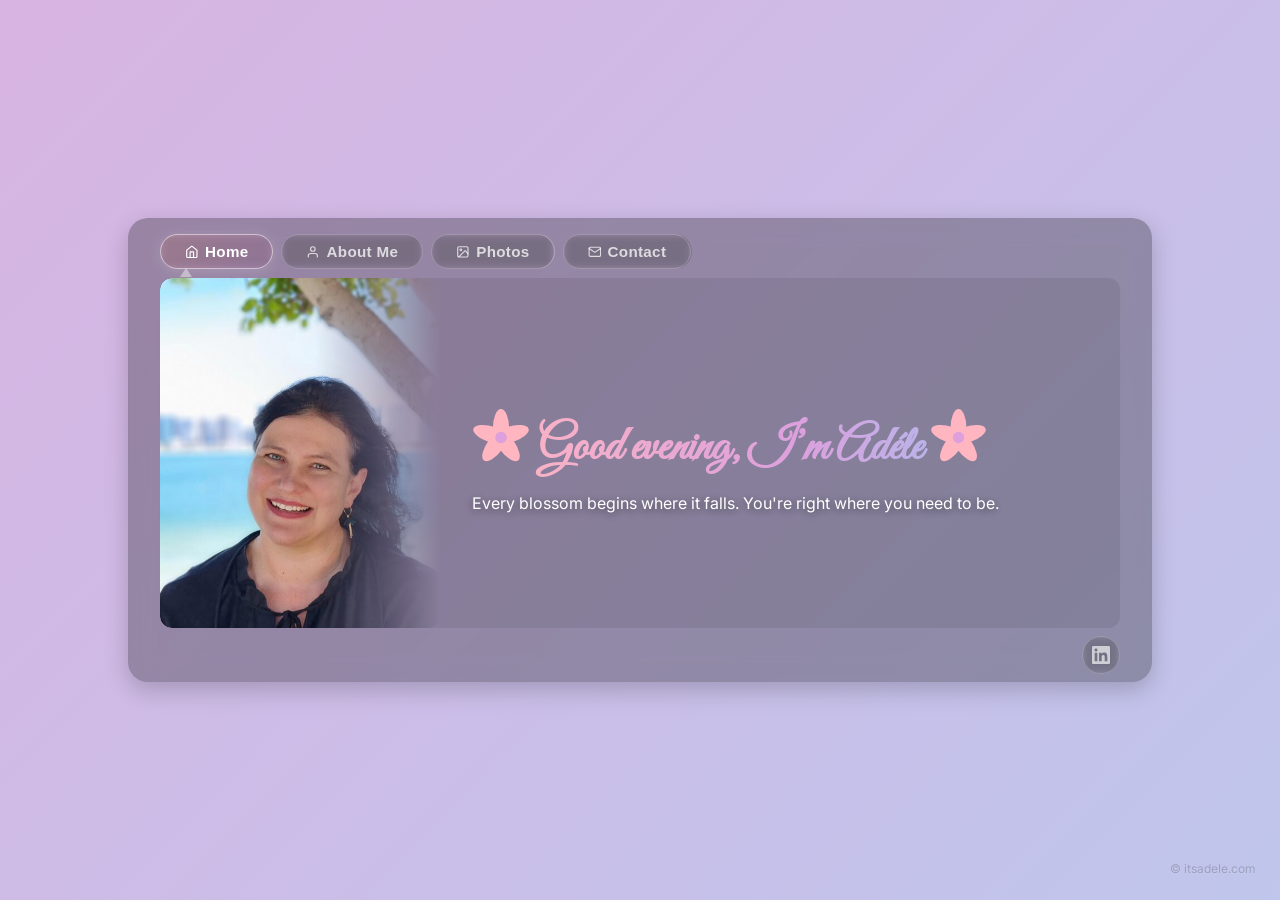
==== font-option-3/index.html @ fbb3a198 "Add three font option previews in subdirectories" ====
<!DOCTYPE html>
<html lang="en">
<head>
  <meta charset="UTF-8">
  <meta name="viewport" content="width=device-width, initial-scale=1.0">
  <title>Ad&eacute;le</title>
  <link rel="icon" type="image/png" href="/favicon/favicon-96x96.png" sizes="96x96" />
  <link rel="icon" type="image/svg+xml" href="/favicon/favicon.svg" />
  <link rel="shortcut icon" href="/favicon/favicon.ico" />
  <link rel="apple-touch-icon" sizes="180x180" href="/favicon/apple-touch-icon.png" />
  <link rel="manifest" href="/favicon/site.webmanifest" />
  <link rel="preconnect" href="https://fonts.googleapis.com">
  <link rel="preconnect" href="https://fonts.gstatic.com" crossorigin>
  <link href="https://fonts.googleapis.com/css2?family=Playfair+Display:wght@500;600&family=Inter:wght@400;600&family=Great+Vibes&display=swap" rel="stylesheet">
  <link rel="stylesheet" href="style.css?v=5">
  <style>
    .tabs {
      display: flex;
      gap: 0.5rem;
      justify-content: flex-start;
      margin-bottom: 9px;
      flex-wrap: wrap;
    }
    .tab, #contact-form button {
      display: inline-flex;
      align-items: center;
      gap: 0.4rem;
      padding: 0.5rem 1.5rem;
      border: 1px solid rgba(255, 255, 255, 0.2);
      border-radius: 999px;
      background: rgba(255, 255, 255, 0.08);
      color: rgba(255, 255, 255, 0.75);
      font-size: 0.95rem;
      font-weight: 600;
      cursor: pointer;
      transition: 0.15s;
      backdrop-filter: blur(4px);
      letter-spacing: 0.02em;
    }
    .tab svg {
      flex-shrink: 0;
    }
    .tab:hover, #contact-form button:hover {
      background: rgba(255, 255, 255, 0.18);
      border-color: rgba(255, 255, 255, 0.35);
      color: #fff;
    }
    .tab:active, #contact-form button:active {
      transform: scale(0.97);
    }
    .tab.active {
      position: relative;
      z-index: 3;
      background: linear-gradient(135deg, rgba(255,182,193,0.3), rgba(221,160,221,0.3));
      border-color: rgba(255, 255, 255, 0.5);
      color: #fff;
      box-shadow: 0 2px 12px rgba(255, 255, 255, 0.15);
    }
    @media (max-width: 640px) {
      .tabs {
        flex-wrap: nowrap;
        overflow-x: auto;
        scrollbar-width: none;
        -ms-overflow-style: none;
      }
      .tabs::-webkit-scrollbar {
        display: none;
      }
      .tab, #contact-form button {
        font-size: 0.8rem;
        padding: 0.4rem 0.8rem;
        gap: 0.3rem;
        white-space: nowrap;
      }
      .tab svg {
        width: 0.85em;
        height: 0.85em;
      }
    }
    .tab.active::after {
      content: "";
      position: absolute;
      left: 1.2rem;
      top: 100%;
      border-left: 6px solid transparent;
      border-right: 6px solid transparent;
      border-bottom: 9px solid rgba(255, 255, 255, 0.4);
      filter: drop-shadow(0 2px 2px rgba(255, 255, 255, 0.15));
    }
    .tab-content {
      display: none;
    }
    .tab-content.active {
      display: block;
    }
    #contact-form {
      display: flex;
      flex-direction: column;
      gap: 0.75rem;
      margin-top: 1rem;
    }
    .form-fields {
      display: flex;
      flex-direction: column;
      gap: 0.75rem;
      flex: 1;
      min-width: 200px;
    }
    #contact-form input,
    #contact-form textarea {
      box-sizing: border-box;
      padding: 0.4rem 0.9rem;
      border: 1px solid rgba(255, 255, 255, 0.3);
      border-radius: 8px;
      background: rgba(255, 255, 255, 0.5);
      color: #000;
      font-weight: 700;
      font-size: 0.95rem;
      font-family: inherit;
      transition: 0.3s;
    }
    #contact-form input {
      width: 100%;
    }
    #contact-form textarea {
      flex: 1;
      min-height: 60px;
      resize: vertical;
    }
    @media (min-width: 700px) {
      #contact-form {
        flex-direction: row;
        flex-wrap: wrap;
        align-items: stretch;
      }
      .form-fields {
        flex: 0 1 280px;
      }
      #contact-form textarea {
        flex: 1 1 240px;
      }
      .form-actions {
        flex: 1 1 100%;
        display: flex;
        justify-content: flex-end;
      }
    }
    .form-actions {
      display: flex;
      justify-content: flex-end;
      margin-top: 0.25rem;
    }
    #contact-form button {
      align-self: flex-end;
      width: fit-content;
      margin-top: 0.25rem;
      background: linear-gradient(135deg, #ffb6c1, #dda0dd);
      border-color: rgba(255, 255, 255, 0.5);
      color: #fff;
      box-shadow: 0 2px 12px rgba(255, 182, 193, 0.35);
    }
    #contact-form button:hover {
      background: linear-gradient(135deg, #ffc2cc, #e0b4e8);
      border-color: rgba(255, 255, 255, 0.7);
      box-shadow: 0 4px 18px rgba(255, 182, 193, 0.45);
    }
    #form-status {
      font-size: 0.9rem;
      margin-top: 0.5rem;
      text-align: center;
    }

    .bi {
      display: inline;
      height: 1.2em;
      width: auto;
      vertical-align: -0.15em;
    }
    .tab-content h2 {
      font-family: 'Playfair Display', serif;
      font-weight: 600;
      font-size: 1.5rem;
      margin: 1.2rem 0 0.5rem;
      background: linear-gradient(to right, #ffb6c1, #dda0dd, #87cefa);
      -webkit-background-clip: text;
      -webkit-text-fill-color: transparent;
      text-shadow: none;
    }
    .tab-content p {
      font-size: 1rem;
      line-height: 1.6;
      margin: 0.8rem 0;
    }
    .scroll-wrapper {
      position: relative;
      flex: 1;
      min-height: 0;
      overflow: hidden;
      border-radius: 12px;
      display: flex;
      flex-direction: column;
    }
    .scroll-area {
      flex: 1;
      min-height: 0;
      overflow-y: auto;
      overflow-x: hidden;
      scrollbar-width: none;
      -ms-overflow-style: none;
    }
    .scroll-fade {
      position: absolute;
      left: 0;
      right: 0;
      height: 32px;
      pointer-events: none;
      z-index: 2;
      opacity: 0;
      transition: opacity 0.3s;
    }
    .scroll-fade.top {
      top: 0;
      background: linear-gradient(to bottom, rgba(255,255,255,0.12), transparent);
    }
    .scroll-fade.bottom {
      bottom: 0;
      background: linear-gradient(to top, rgba(255,255,255,0.12), transparent);
    }
    .scroll-fade.visible {
      opacity: 1;
    }
    .home-content {
      display: flex;
      gap: 2rem;
      align-items: center;
      text-align: left;
    }
    .home-image-wrapper {
      flex-shrink: 0;
      width: 280px;
      height: 350px;
      border-radius: 12px;
      overflow: hidden;
      mask-image: linear-gradient(to right, black 55%, transparent 100%);
      -webkit-mask-image: linear-gradient(to right, black 55%, transparent 100%);
    }
    .home-image-wrapper img {
      width: 100%;
      height: 100%;
      object-fit: cover;
      display: block;
    }
    .home-text {
      flex: 1;
    }
    .home-text h1 {
      font-family: 'Great Vibes', cursive;
      font-size: 3rem;
      text-align: left;
    }
    @media (max-width: 680px) {
      .home-content {
        flex-direction: column;
        text-align: center;
        gap: 1rem;
      }
      .home-image-wrapper {
        width: 180px;
        height: 220px;
      }
      .home-text h1 {
        text-align: center;
        font-size: 2.2rem;
      }
    }
    .photo-grid {
      display: grid;
      grid-template-columns: repeat(auto-fill, minmax(220px, 1fr));
      gap: 1rem;
      margin-top: 1rem;
    }
    .photo-grid img {
      width: 100%;
      height: 220px;
      object-fit: cover;
      border-radius: 10px;
      border: 1px solid rgba(255, 255, 255, 0.15);
      cursor: pointer;
      transition: 0.3s;
    }
    .photo-grid img:hover {
      transform: scale(1.03);
      border-color: rgba(255, 255, 255, 0.4);
      box-shadow: 0 4px 20px rgba(255, 255, 255, 0.15);
    }
  </style>
</head>
<body>
  <div class="container">
    <nav class="tabs">
      <button class="tab active" data-tab="home"><svg viewBox="0 0 24 24" width="0.9em" height="0.9em" fill="none" stroke="currentColor" stroke-width="2" stroke-linecap="round" stroke-linejoin="round" aria-hidden="true"><path d="M3 9l9-7 9 7v11a2 2 0 0 1-2 2H5a2 2 0 0 1-2-2z"/><polyline points="9 22 9 12 15 12 15 22"/></svg> Home</button>
      <button class="tab" data-tab="about"><svg viewBox="0 0 24 24" width="0.9em" height="0.9em" fill="none" stroke="currentColor" stroke-width="2" stroke-linecap="round" stroke-linejoin="round" aria-hidden="true"><path d="M20 21v-2a4 4 0 0 0-4-4H8a4 4 0 0 0-4 4v2"/><circle cx="12" cy="7" r="4"/></svg> About Me</button>
      <button class="tab" data-tab="photos"><svg viewBox="0 0 24 24" width="0.9em" height="0.9em" fill="none" stroke="currentColor" stroke-width="2" stroke-linecap="round" stroke-linejoin="round" aria-hidden="true"><rect x="3" y="3" width="18" height="18" rx="2" ry="2"/><circle cx="8.5" cy="8.5" r="1.5"/><polyline points="21 15 16 10 5 21"/></svg> Photos</button>
      <button class="tab" data-tab="contact"><svg viewBox="0 0 24 24" width="0.9em" height="0.9em" fill="none" stroke="currentColor" stroke-width="2" stroke-linecap="round" stroke-linejoin="round" aria-hidden="true"><path d="M4 4h16c1.1 0 2 .9 2 2v12c0 1.1-.9 2-2 2H4c-1.1 0-2-.9-2-2V6c0-1.1.9-2 2-2z"/><polyline points="22,6 12,13 2,6"/></svg> Contact</button>
    </nav>

    <div class="scroll-wrapper">
      <div class="scroll-area">
        <div id="home" class="tab-content active">
          <div class="home-content">
            <div class="home-image-wrapper">
              <img src="pictures/me.jpeg" alt="Ad&eacute;le">
            </div>
            <div class="home-text">
              <h1 id="greeting"><img src="blossom-icon.svg" class="bi" alt=""> <span id="greeting-time">Hi</span>, I&rsquo;m Ad&eacute;le <img src="blossom-icon.svg" class="bi" alt=""></h1>
              <p id="tagline"></p>
            </div>
          </div>
        </div>
        <div id="about" class="tab-content">
          <h1><img src="blossom-icon.svg" class="bi" alt=""> About Me <img src="blossom-icon.svg" class="bi" alt=""></h1>
          <p>I&rsquo;m Ad&eacute;le, a Senior Behaviour Therapist and Designated Safeguarding Lead working with autistic children and young people, and with the people and systems around them.</p>
          <p>But even before that, beyond the job title, I&rsquo;m a writer, a lifelong learner, a lover of the ocean and someone who finds meaning in stories. I&rsquo;ve always been fascinated by what sits beneath the surface: the things people communicate without words, the experiences that shape us, and the small moments that can create lasting change.</p>
          <p>That curiosity follows me everywhere, from my personal life into my work with young people and the teams who support them.</p>
          <p>Throughout my career, I have worked at the point where individual support meets whole-school practice: developing Positive Behaviour Support plans, leading behaviour and safeguarding processes, analysing patterns, coaching teams, and helping staff turn theory into something that works in the reality of a classroom on a wet Tuesday morning.</p>
          <h2>What I believe</h2>
          <p>Behaviour is communication. The goal is never simply to reduce or manage behaviour, but to approach it with curiosity and connection: to understand what a young person is communicating, increase autonomy, and create environments where they feel safe, understood and able to participate.</p>
          <p>My work draws on functional assessment, structured teaching, AAC, sensory-informed practice and collaborative problem-solving. These are not just approaches to reference in a document; they are practical tools for understanding the reasons behind behaviour and designing support that respects the individual child. All of this is underpinned by a trauma-informed approach that recognises the importance of safety, relationships and trust.</p>
          <p>My practice has been shaped by a range of approaches including Makaton, DIR/Floortime, SCERTS and Team Teach. While each model offers different tools, they share a common purpose: supporting communication, strengthening relationships, maintaining dignity and keeping young people safe.</p>
          <p>Safeguarding is woven through everything I do. Every child and young person has the right to feel safe, understood and respected. For autistic young people and those with complex needs, this means more than responding when something goes wrong. It means creating environments where risks are understood, communication is supported, and staff feel confident to recognise, report and respond to concerns. Safeguarding should live in everyday interactions, not in a folder on a shelf.</p>
          <p>The best support is never created in isolation. It comes from genuine partnership between educators, therapists, families and, most importantly, the young person themselves. A significant part of my work is building those teams: growing staff confidence, developing shared understanding, and creating consistency around the people we support.</p>
          <p>Beyond individual support, I work to develop sustainable practice across organisations by strengthening Positive Behaviour Support, improving training, embedding effective systems and ensuring policies reflect the real people they are written for.</p>
          <p>Because the true measure of change is not what happens in a leadership meeting on a Monday afternoon. It is what happens in a classroom on a Tuesday morning, or at the desk of a staff member searching for a way forward after a difficult day.</p>
          <p>A significant part of my work involves building the capacity of others: supporting teams to understand behaviour differently, developing staff confidence, and embedding practices that continue to make a difference long after the training session has ended.</p>
          <p>If you are working to improve understanding, inclusion and quality of life for neurodivergent children and young people, I would love to connect.</p>
        </div>
        <div id="photos" class="tab-content">
          <h1><img src="blossom-icon.svg" class="bi" alt=""> Photos <img src="blossom-icon.svg" class="bi" alt=""></h1>
          <div class="photo-grid">
            <img src="pictures/picture1.jpeg" alt="Pink cherry blossoms" loading="lazy">
            <img src="pictures/picture2.jpeg" alt="Soft focus cherry blossoms" loading="lazy">
            <img src="pictures/picture3.jpeg" alt="Pink cherry blossoms close-up" loading="lazy">
            <img src="pictures/picture4.jpeg" alt="Cherry blossoms in bloom" loading="lazy">
            <img src="pictures/picture5.jpeg" alt="Cherry blossoms pastel sky" loading="lazy">
            <img src="pictures/picture6.jpeg" alt="Delicate cherry blossom close-up" loading="lazy">
            <img src="pictures/picture7.jpeg" alt="Cherry blossoms blue sky" loading="lazy">
            <img src="pictures/picture8.jpeg" alt="Pink cherry blossom flowers with green leaves" loading="lazy">
          </div>
        </div>
        <div id="contact" class="tab-content">
          <h1><img src="blossom-icon.svg" class="bi" alt=""> Get in Touch <img src="blossom-icon.svg" class="bi" alt=""></h1>
          <p>I&rsquo;d love to hear from you.</p>
          <form id="contact-form" action="https://api.staticforms.dev/submit" method="POST">
            <input type="hidden" name="accessKey" value="sf_5fca25ccddeffa162ae7e780">
            <div class="form-fields">
              <input type="text" name="name" placeholder="Your name" required>
              <input type="email" name="email" placeholder="Your email" required>
              <input type="text" name="subject" placeholder="Subject" required>
            </div>
            <textarea name="message" placeholder="Your message" rows="5" required></textarea>
            <input type="text" name="honeypot" style="display:none">
            <div class="form-actions">
              <button type="submit">Send Message</button>
            </div>
          </form>
          <p id="form-status"></p>
        </div>
      </div>
      <div class="scroll-fade top"></div>
      <div class="scroll-fade bottom"></div>
    </div>
    <footer class="glass-footer">
      <a class="linkedin-link" href="https://www.linkedin.com/in/adelehattingh" target="_blank" rel="noopener" aria-label="Ad&eacute;le on LinkedIn">
        <svg viewBox="0 0 24 24" width="18" height="18" fill="currentColor" aria-hidden="true"><path d="M20.447 20.452h-3.554v-5.569c0-1.328-.027-3.037-1.852-3.037-1.853 0-2.136 1.445-2.136 2.939v5.667H9.351V9h3.414v1.561h.046c.477-.9 1.637-1.85 3.37-1.85 3.601 0 4.267 2.37 4.267 5.455v6.286zM5.337 7.433c-1.144 0-2.063-.926-2.063-2.065 0-1.138.92-2.063 2.063-2.063 1.14 0 2.064.925 2.064 2.063 0 1.139-.925 2.065-2.064 2.065zm1.782 13.019H3.555V9h3.564v11.452zM22.225 0H1.771C.792 0 0 .774 0 1.729v20.542C0 23.227.792 24 1.771 24h20.451C23.2 24 24 23.227 24 22.271V1.729C24 .774 23.2 0 22.222 0h.003z"/></svg>
      </a>
    </footer>
  </div>

  <p class="copyright">&copy; itsadele.com</p>

  <script src="blossom.js"></script>
  <script>
    const taglines = [
      "Already in bloom. This little corner of the internet is growing into something beautiful — and you arrived right on time.",
      "Like petals on the wind, every visit is a fresh start. Glad you're here.",
      "Bloom where you're planted. Right now, that's right here. Welcome.",
      "No becoming. Just being. And you're part of it.",
      "The blossoms fall, the gradient shifts, and here you are. Perfect timing.",
      "This space grows with every visit. Thanks for being part of its story.",
      "You don't need to become anything you're not already. Just showing up is enough.",
      "Every blossom begins where it falls. You're right where you need to be.",
      "The softest things — petals, light, a kind word — often carry the most weight.",
      "Let the gradient shift, let the petals fall. You're still here, and that's enough.",
      "This little space is growing roots and reaching for light. Welcome to the garden.",
      "Some magic doesn't need to be explained. It just blooms.",
      "The wind blows where it pleases. So do the blossoms. So do you.",
      "Not every day needs a destination. Some are just for blooming."
    ];

    function setGreeting() {
      const h = new Date().getHours();
      let time;
      if (h < 12) time = "Good morning";
      else if (h < 18) time = "Good afternoon";
      else time = "Good evening";
      document.getElementById("greeting").innerHTML = '<img src="blossom-icon.svg" class="bi" alt=""> ' + time + ', I\u2019m Ad\u00e9le <img src="blossom-icon.svg" class="bi" alt="">';
    }
    setGreeting();

    document.getElementById("tagline").textContent = taglines[Math.floor(Math.random() * taglines.length)];

    function pickTagline() {
      document.getElementById("tagline").textContent = taglines[Math.floor(Math.random() * taglines.length)];
    }

    function switchTab(tabId) {
      const current = document.querySelector(".tab-content.active");
      const next = document.getElementById(tabId);
      if (current === next) return;

      const tabBtn = document.querySelector(`.tab[data-tab="${tabId}"]`);
      document.querySelectorAll(".tab").forEach(b => b.classList.remove("active"));
      tabBtn.classList.add("active");

      tabBtn.scrollIntoView({ behavior: "smooth", inline: "nearest", block: "nearest" });

      if (current) current.classList.remove("active");
      next.classList.add("active");

      document.querySelector(".scroll-area").scrollTop = 0;
      updateScrollFade();
      if (tabId === "home") pickTagline();
    }

    (function initTab() {
      const home = document.getElementById("home");
      const c = document.querySelector(".container");
      home.classList.add("active");
      void home.offsetHeight;
      const ccs = getComputedStyle(c);
      const pad = parseFloat(ccs.paddingTop) + parseFloat(ccs.paddingBottom);
      c.style.height = (c.offsetHeight - pad) + "px";
    })();

    function updateScrollFade() {
      const sa = document.querySelector(".scroll-area");
      const top = document.querySelector(".scroll-fade.top");
      const bottom = document.querySelector(".scroll-fade.bottom");
      if (sa.scrollHeight <= sa.clientHeight) {
        top.classList.remove("visible");
        bottom.classList.remove("visible");
        return;
      }
      top.classList.toggle("visible", sa.scrollTop > 8);
      bottom.classList.toggle("visible", sa.scrollTop + sa.clientHeight < sa.scrollHeight - 8);
    }

    document.querySelector(".scroll-area").addEventListener("scroll", updateScrollFade);
    updateScrollFade();

    document.querySelectorAll(".tab").forEach(btn => {
      btn.addEventListener("click", () => switchTab(btn.dataset.tab));
    });

    document.getElementById("contact-form").addEventListener("submit", function (e) {
      e.preventDefault();
      const form = e.target;
      const status = document.getElementById("form-status");
      status.textContent = "Sending...";
      status.style.color = "rgba(255,255,255,0.7)";
      const data = {};
      new FormData(form).forEach((v, k) => { if (k !== "honeypot") data[k] = v; });
      fetch(form.action, { method: "POST", headers: { "Content-Type": "application/json" }, body: JSON.stringify(data) })
        .then(r => r.json())
        .then(d => {
          if (d.success) {
            status.textContent = "Thank you! Your message has been sent.";
            status.style.color = "#a0e7a0";
            form.reset();
          } else {
            status.textContent = "Something went wrong. Please try again.";
            status.style.color = "#f5a0a0";
          }
        })
        .catch(() => {
          status.textContent = "Something went wrong. Please try again.";
          status.style.color = "#f5a0a0";
        });
    });
  </script>
</body>
</html>
---- font-option-3/style.css ----
html, body {
  margin: 0;
  height: 100vh;
  overflow: hidden;
}

body {
  position: relative;
  display: flex;
  flex-direction: column;
  align-items: center;
  justify-content: center;
  text-align: center;
  font-family: 'Inter', 'Segoe UI', sans-serif;
  background: linear-gradient(135deg, #d8b4e2, #a7d7f6, #f6d1e7);
  background-size: 400% 400%;
  animation: gradientShift 15s ease infinite;
  color: #fff;
  text-shadow: 0 2px 10px rgba(0,0,0,0.55);
}

@keyframes gradientShift {
  0% { background-position: 0% 50%; }
  50% { background-position: 100% 50%; }
  100% { background-position: 0% 50%; }
}

.container, .card {
  position: relative;
  z-index: 2;
  padding: 1rem 2rem 0.5rem;
  background: rgba(0, 0, 0, 0.28);
  backdrop-filter: blur(12px);
  border-radius: 20px;
  box-shadow: 0 8px 25px rgba(0, 0, 0, 0.2);
  width: 960px;
  max-width: 95vw;
  height: auto;
  max-height: 90vh;
  display: flex;
  flex-direction: column;
}

.scroll-area {
  overflow-y: auto;
  scrollbar-width: none;
  -ms-overflow-style: none;
  flex-shrink: 1;
  min-height: 0;
  background: rgba(0, 0, 0, 0.08);
}

.scroll-area::-webkit-scrollbar {
  display: none;
}

h1 {
  font-family: 'Playfair Display', serif;
  font-weight: 600;
  font-size: 2.8rem;
  margin-bottom: 0.5rem;
  background: linear-gradient(to right, #ffb6c1, #dda0dd, #87cefa);
  -webkit-background-clip: text;
  -webkit-text-fill-color: transparent;
  text-shadow: none;
}

p {
  font-size: 1.2rem;
  margin: 0.5rem 0;
}

a {
  display: inline-block;
  margin-top: 1rem;
  padding: 0.6rem 1.2rem;
  background: #ffb6c1;
  color: white;
  text-decoration: none;
  font-weight: bold;
  border-radius: 8px;
  transition: 0.3s;
}

a:hover {
  background: #dda0dd;
}

.glass-footer {
  display: flex;
  justify-content: flex-end;
  margin-top: 0.5rem;
}

.linkedin-link {
  display: inline-flex;
  align-items: center;
  justify-content: center;
  width: 36px;
  height: 36px;
  padding: 0;
  margin: 0;
  border: 1px solid rgba(255, 255, 255, 0.2);
  border-radius: 50%;
  background: rgba(255, 255, 255, 0.08);
  color: rgba(255, 255, 255, 0.65);
  text-decoration: none;
  backdrop-filter: blur(4px);
  transition: 0.15s;
}

.linkedin-link:hover {
  background: rgba(255, 255, 255, 0.18);
  border-color: rgba(255, 255, 255, 0.35);
  color: #fff;
}

.blossom {
  position: absolute;
  top: -10vh;
  animation: fall linear infinite;
}

@keyframes fall {
  to {
    transform: translateX(var(--wind, 0vw)) translateY(110vh) rotate(360deg);
  }
}

.cursor-blossom {
  position: fixed;
  pointer-events: none;
  border-radius: 50%;
  z-index: 9999;
  opacity: 0.7;
}

.copyright {
  position: fixed;
  bottom: 1rem;
  right: 1.5rem;
  font-size: 0.75rem;
  opacity: 0.5;
  color: rgba(0,0,0,0.4);
  text-shadow: 0 1px 2px rgba(255,255,255,0.3);
  z-index: 1;
  pointer-events: none;
  user-select: none;
}
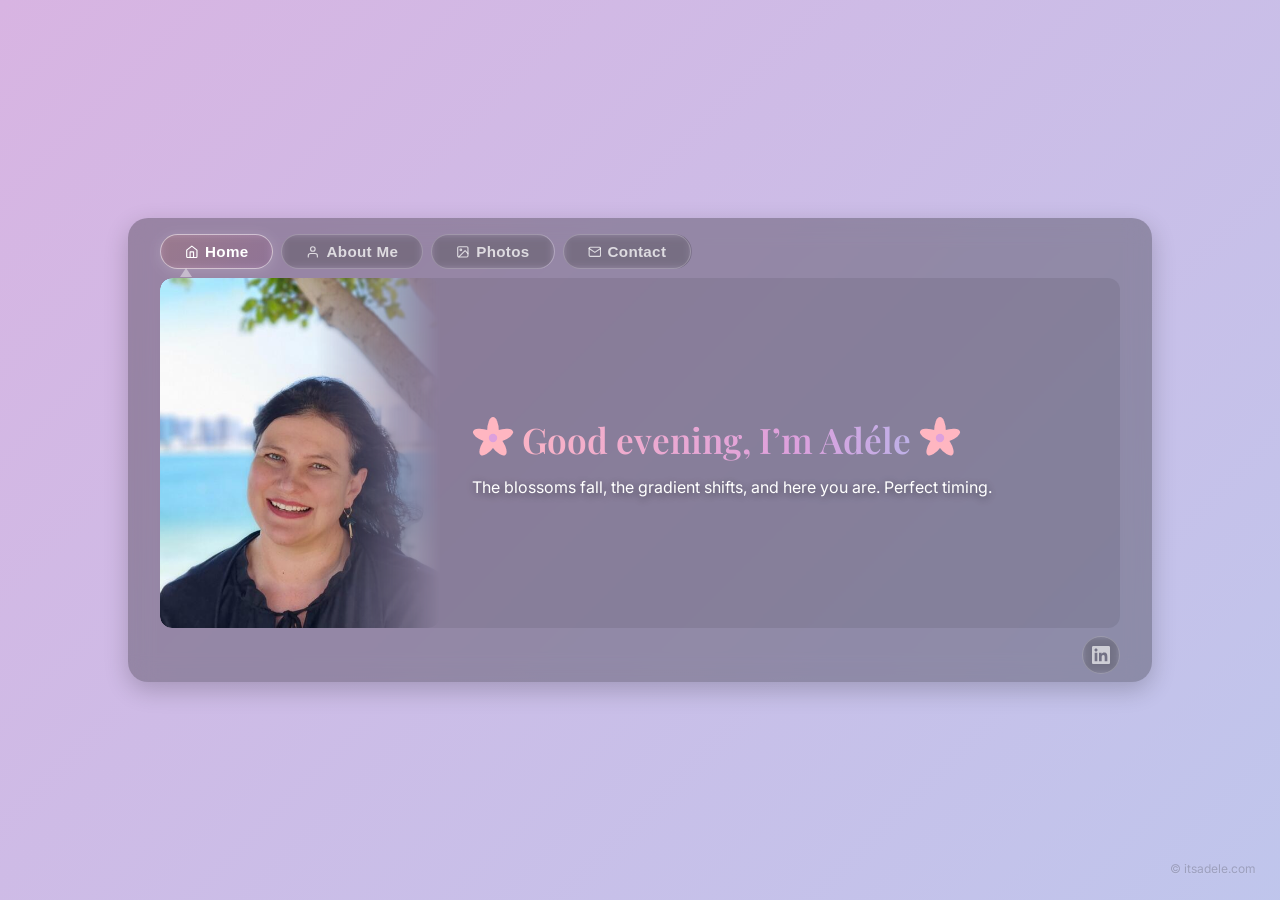
==== commit c7881fbf: "Make font option 3 uniform: remove Great Vibes home-only accent" ====
--- a/font-option-3/index.html
+++ b/font-option-3/index.html
@@ -11,7 +11,7 @@
   <link rel="manifest" href="/favicon/site.webmanifest" />
   <link rel="preconnect" href="https://fonts.googleapis.com">
   <link rel="preconnect" href="https://fonts.gstatic.com" crossorigin>
-  <link href="https://fonts.googleapis.com/css2?family=Playfair+Display:wght@500;600&family=Inter:wght@400;600&family=Great+Vibes&display=swap" rel="stylesheet">
+  <link href="https://fonts.googleapis.com/css2?family=Playfair+Display:wght@500;600&family=Inter:wght@400;600&display=swap" rel="stylesheet">
   <link rel="stylesheet" href="style.css?v=5">
   <style>
     .tabs {
@@ -254,8 +254,7 @@
       flex: 1;
     }
     .home-text h1 {
-      font-family: 'Great Vibes', cursive;
-      font-size: 3rem;
+      font-size: 2.2rem;
       text-align: left;
     }
     @media (max-width: 680px) {
@@ -270,7 +269,7 @@
       }
       .home-text h1 {
         text-align: center;
-        font-size: 2.2rem;
+        font-size: 1.6rem;
       }
     }
     .photo-grid {
